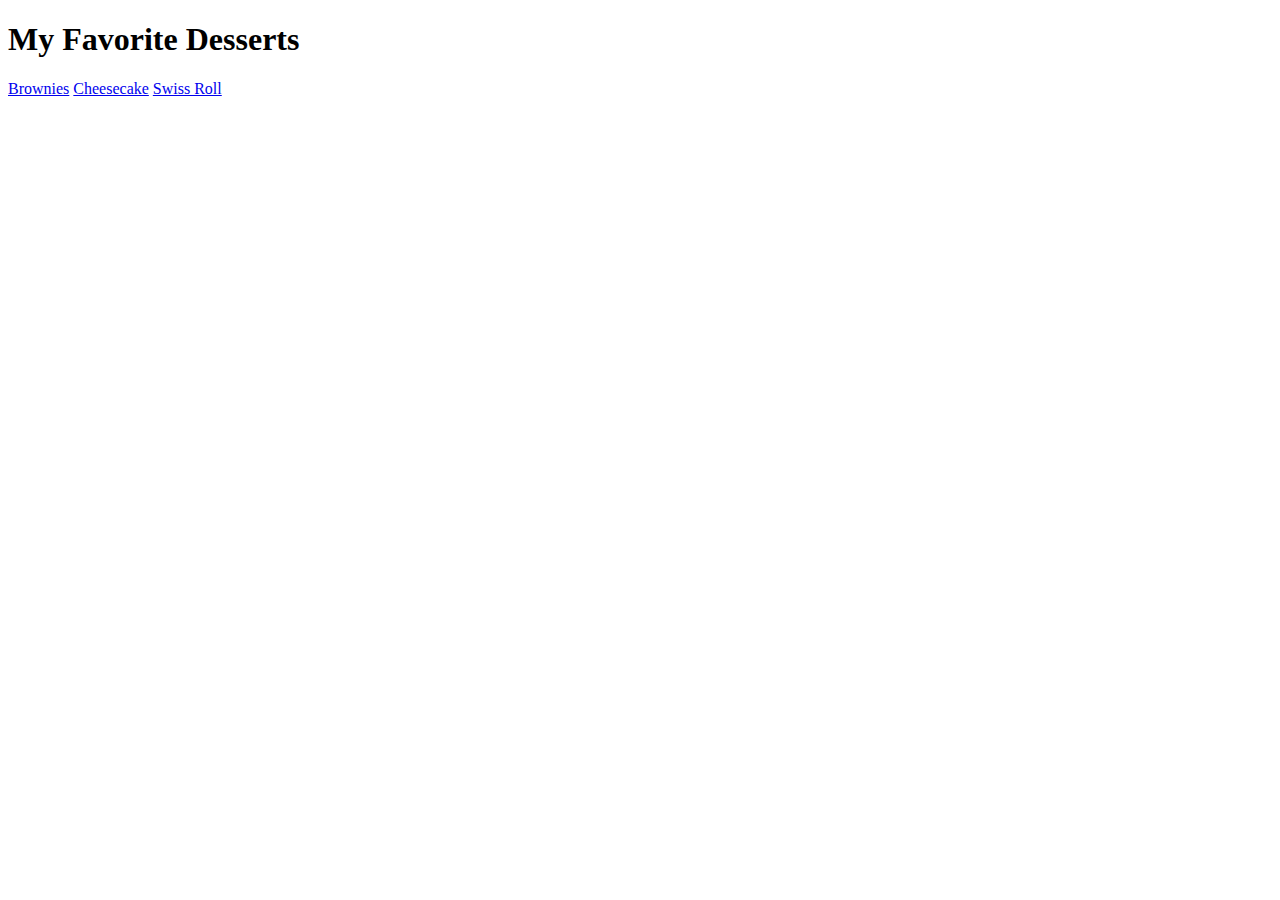
==== index.html @ 140e65a8 "write the recipe for the cheese cake" ====
<!DOCTYPE html>
<html lang="en">
<head>
    <meta charset="UTF-8">
    <title>My Favorite Desserts</title>
</head>
<body>
    <h1>My Favorite Desserts</h1>
    <a href="./pages/brownies.html">Brownies</a> 
    <a href="./pages/cheesecake.html">Cheesecake</a>
    <a href="./pages/swissroll.html">Swiss Roll</a>
</body>
</html>
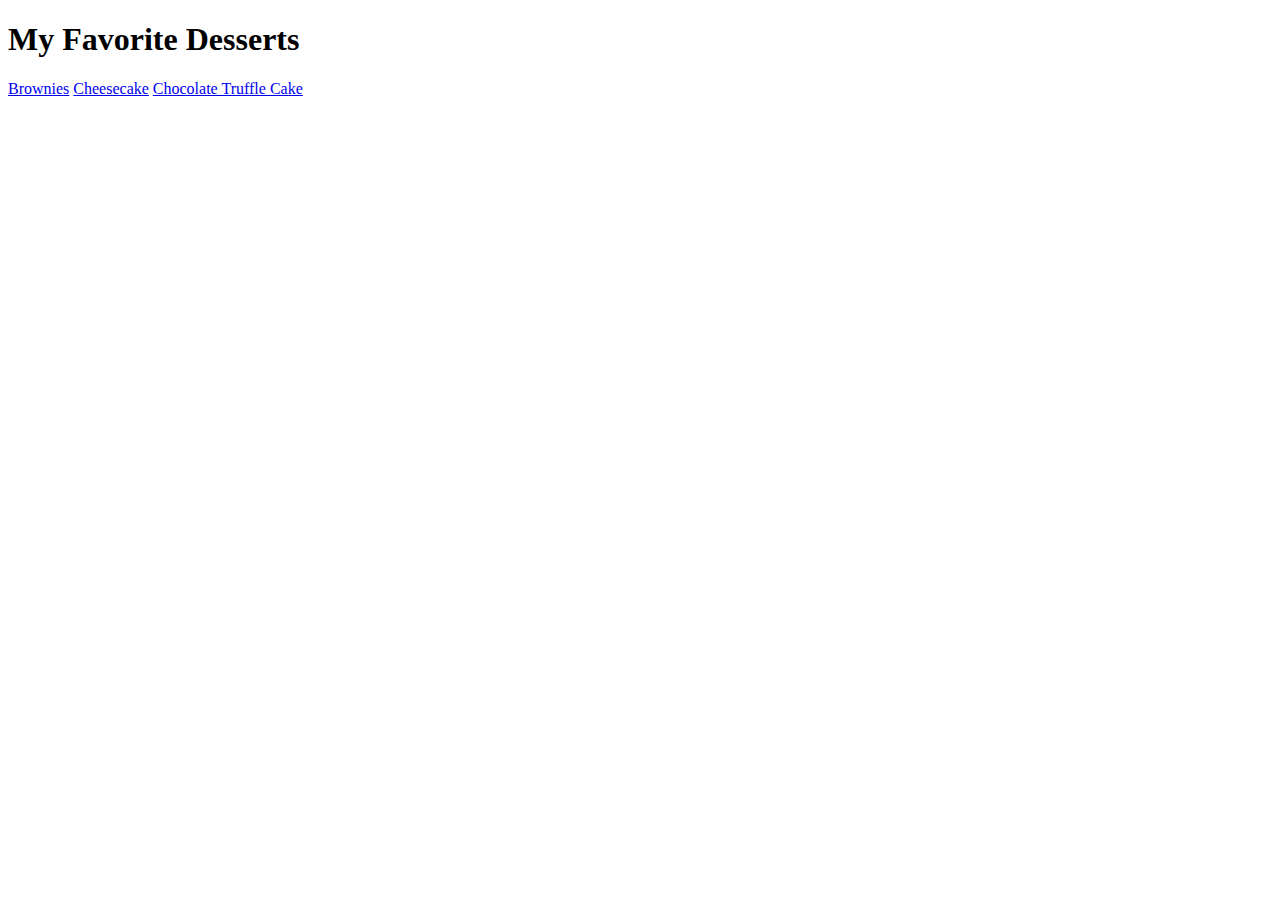
==== commit 6c93966a: "write the recipe for the chocolate cake" ====
--- a/index.html
+++ b/index.html
@@ -8,6 +8,6 @@
     <h1>My Favorite Desserts</h1>
     <a href="./pages/brownies.html">Brownies</a> 
     <a href="./pages/cheesecake.html">Cheesecake</a>
-    <a href="./pages/swissroll.html">Swiss Roll</a>
+    <a href="./pages/trufflecake.html">Chocolate Truffle Cake</a>
 </body>
 </html>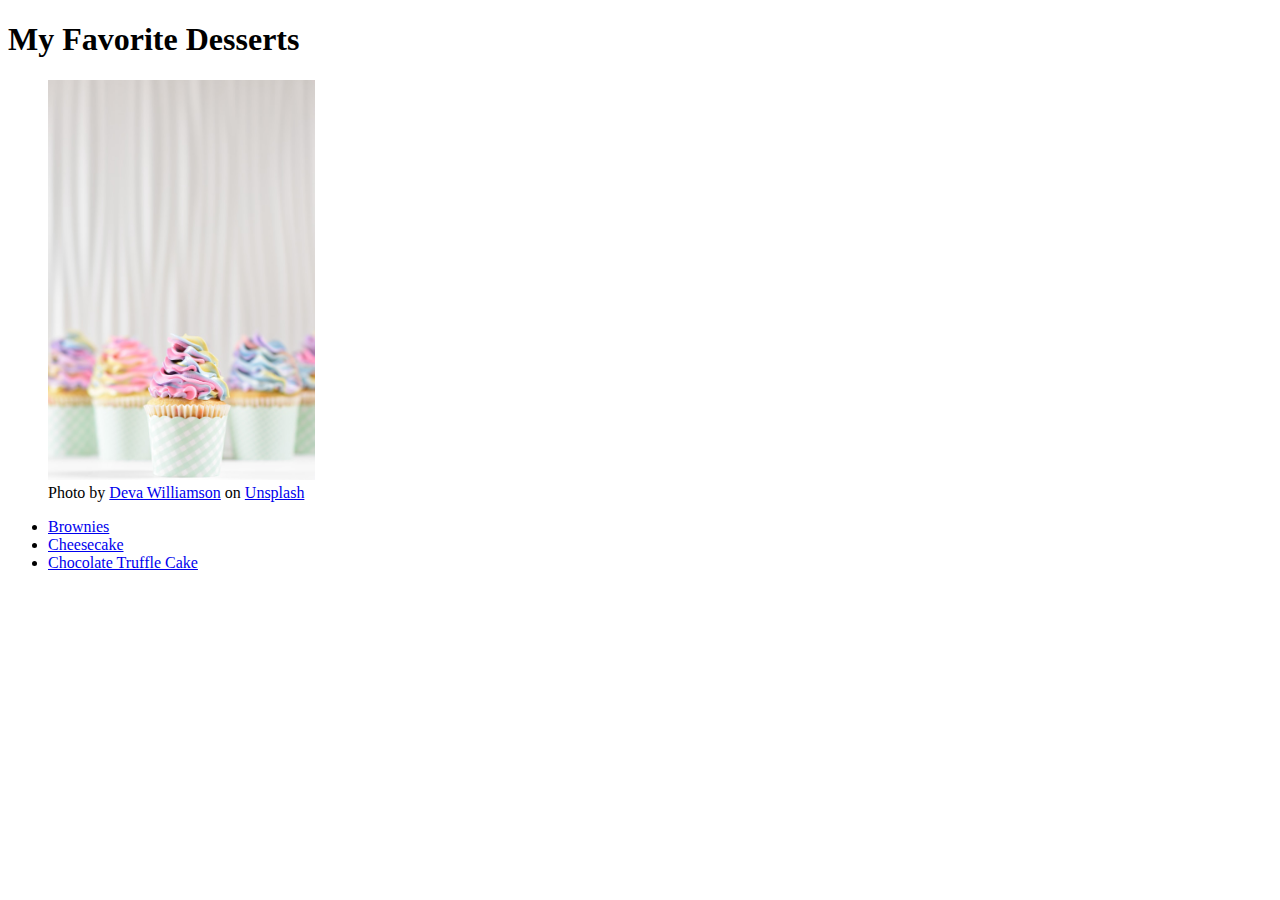
==== commit eee5db34: "finish the index page by adding a image and put putting the pages links into a list" ====
--- a/index.html
+++ b/index.html
@@ -6,8 +6,21 @@
 </head>
 <body>
     <h1>My Favorite Desserts</h1>
-    <a href="./pages/brownies.html">Brownies</a> 
-    <a href="./pages/cheesecake.html">Cheesecake</a>
-    <a href="./pages/trufflecake.html">Chocolate Truffle Cake</a>
+    <figure>
+        <img src="../images/cupcakes.jpg" 
+        alt="five colorful cupcakes"
+        height="400">
+        <figcaption>
+            Photo by <a href="https://unsplash.com/de/@biglaughkitchen?utm_source=unsplash&utm_medium=referral&utm_content=creditCopyText">Deva Williamson</a> on <a href="https://unsplash.com/de/fotos/ymy-t_sKkNk?utm_source=unsplash&utm_medium=referral&utm_content=creditCopyText">Unsplash</a>
+        </figcaption>
+    </figure>
+    <ul>
+        <li><a href="./pages/brownies.html">Brownies</a> </li>
+        <li><a href="./pages/cheesecake.html">Cheesecake</a></li>
+        <li><a href="./pages/trufflecake.html">Chocolate Truffle Cake</a></li>
+    </ul>
 </body>
-</html>+</html>
+
+
+
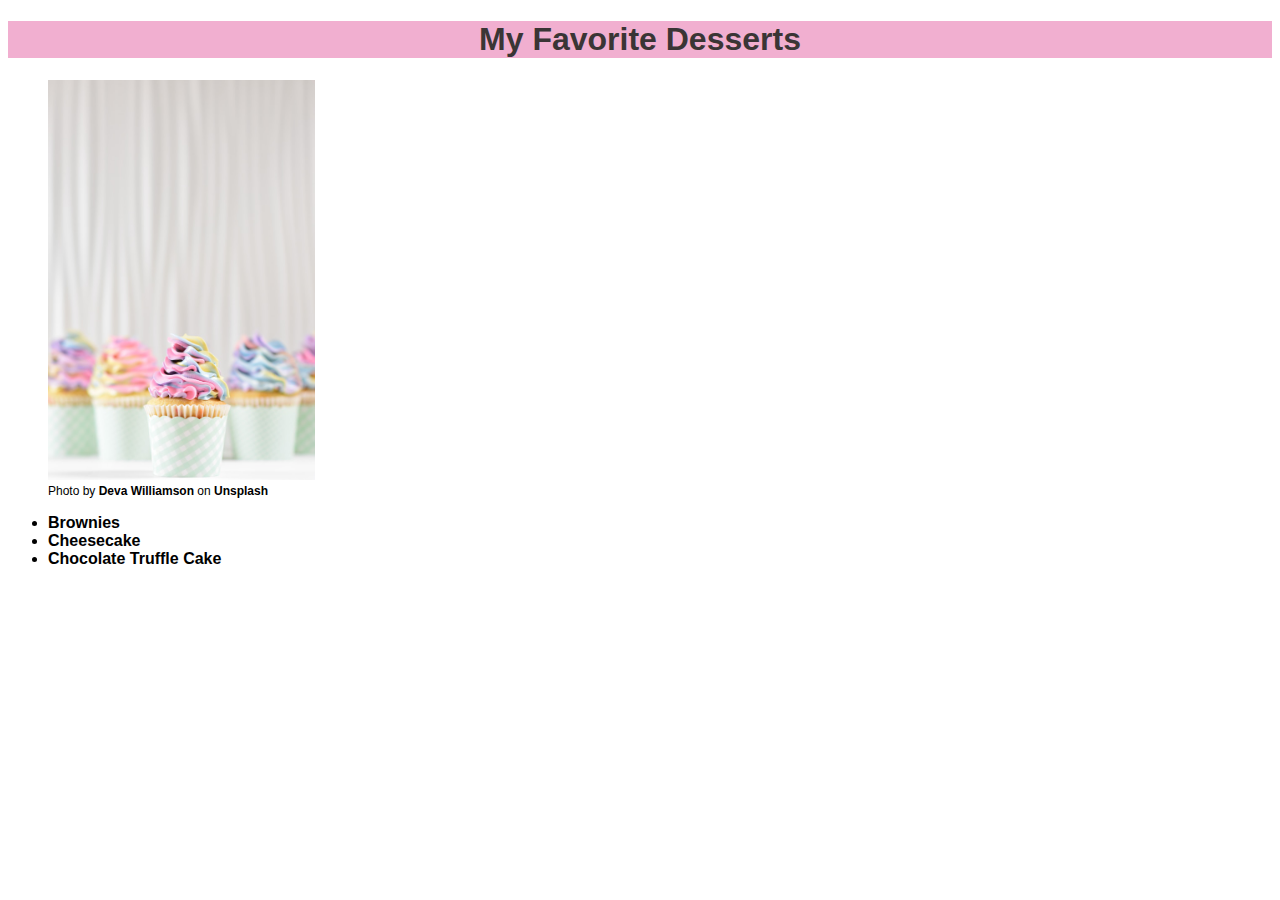
==== commit 337f683b: "add some basic cs styling to the pages" ====
--- a/index.html
+++ b/index.html
@@ -3,22 +3,27 @@
 <head>
     <meta charset="UTF-8">
     <title>My Favorite Desserts</title>
+    <link rel="stylesheet" href="./sytel.css">
 </head>
 <body>
     <h1>My Favorite Desserts</h1>
     <figure>
-        <img src="../images/cupcakes.jpg" 
+        <img src="./images/cupcakes.jpg" 
         alt="five colorful cupcakes"
         height="400">
         <figcaption>
             Photo by <a href="https://unsplash.com/de/@biglaughkitchen?utm_source=unsplash&utm_medium=referral&utm_content=creditCopyText">Deva Williamson</a> on <a href="https://unsplash.com/de/fotos/ymy-t_sKkNk?utm_source=unsplash&utm_medium=referral&utm_content=creditCopyText">Unsplash</a>
         </figcaption>
     </figure>
-    <ul>
-        <li><a href="./pages/brownies.html">Brownies</a> </li>
-        <li><a href="./pages/cheesecake.html">Cheesecake</a></li>
-        <li><a href="./pages/trufflecake.html">Chocolate Truffle Cake</a></li>
-    </ul>
+    <div class="recipe-table">
+        <ul>
+            <li><a href="./pages/brownies.html">Brownies</a> </li>
+            <li><a href="./pages/cheesecake.html">Cheesecake</a></li>
+            <li><a href="./pages/trufflecake.html">Chocolate Truffle Cake</a></li>
+        </ul>
+
+    </div>
+   
 </body>
 </html>
 
--- a/sytel.css
+++ b/sytel.css
@@ -0,0 +1,44 @@
+body{
+    font-family:'Segoe UI', Tahoma, Geneva, Verdana, sans-serif;
+
+}
+
+
+h1{ color: rgb(58, 53, 53);
+    background-color: rgb(241, 175, 208);
+    text-align: center;
+}
+
+a{
+    color: black;
+    font-weight: bold;
+    text-decoration:none;
+}
+
+figcaption{
+    font-size: 12px;
+}
+
+.ingredients.brownies{
+    background-color: rgba(21, 199, 184, 0.219);
+}
+
+.recipe.brownies{
+    background-color: rgba(92, 6, 6, 0.623);
+}
+
+.ingredients.cheesecake{
+    background-color: cornsilk;
+}
+
+.recipe.cheesecake{
+    background-color: rgb(241, 219, 223);
+}
+
+.ingredients.cake{
+  background-color: rgba(27, 74, 112, 0.568);
+}
+
+.recipe.cake{
+    background-color: rgba(124, 119, 119, 0.623);
+}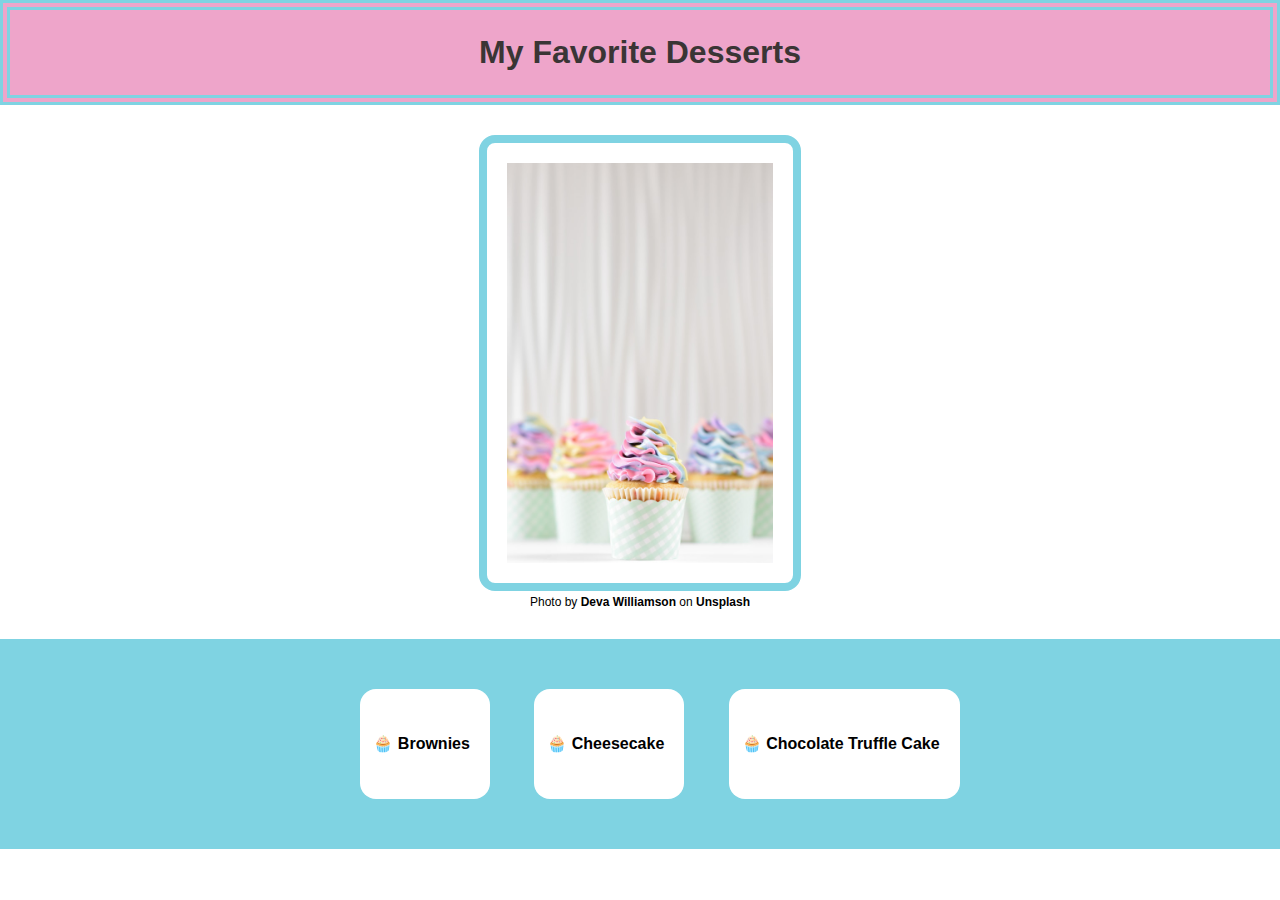
==== commit 96e78b82: "add more styling to the index page" ====
--- a/index.html
+++ b/index.html
@@ -3,21 +3,22 @@
 <head>
     <meta charset="UTF-8">
     <title>My Favorite Desserts</title>
-    <link rel="stylesheet" href="./sytel.css">
+    <link rel="stylesheet" href="./style.css">
 </head>
 <body>
     <h1>My Favorite Desserts</h1>
-    <figure>
+    <figure class="img-cupcake-container">
         <img src="./images/cupcakes.jpg" 
         alt="five colorful cupcakes"
-        height="400">
+        class="img-cupcake"
+        >
         <figcaption>
             Photo by <a href="https://unsplash.com/de/@biglaughkitchen?utm_source=unsplash&utm_medium=referral&utm_content=creditCopyText">Deva Williamson</a> on <a href="https://unsplash.com/de/fotos/ymy-t_sKkNk?utm_source=unsplash&utm_medium=referral&utm_content=creditCopyText">Unsplash</a>
         </figcaption>
     </figure>
     <div class="recipe-table">
-        <ul>
-            <li><a href="./pages/brownies.html">Brownies</a> </li>
+        <ul class="recipe-pages">
+            <li><a href="./pages/brownies.html">Brownies</a></li>
             <li><a href="./pages/cheesecake.html">Cheesecake</a></li>
             <li><a href="./pages/trufflecake.html">Chocolate Truffle Cake</a></li>
         </ul>
--- a/style.css
+++ b/style.css
@@ -0,0 +1,97 @@
+*{
+    margin:0;
+}
+
+body{
+    font-family:'Segoe UI', Tahoma, Geneva, Verdana, sans-serif;
+
+}
+
+
+h1{ 
+    background-color:  rgb(238, 165, 202);
+    color: rgb(58, 53, 53);
+    border: 10px double rgb(127, 211, 226);
+    padding:24px;
+    text-align: center;
+}
+
+a{
+    color: black;
+    font-weight: bold;
+    text-decoration:none;
+}
+
+figcaption{
+    font-size: 12px;
+}
+
+.img-cupcake-container{
+    text-align: center;
+    margin-top: 30px;
+    margin-bottom: 30px;
+}
+
+.img-cupcake{
+    height: 400px;
+    width: auto;
+    border: 8px solid rgb(127, 211, 226);
+    border-radius: 16px;
+    padding: 20px;
+}
+
+.recipe-table{
+    padding:30px;
+    padding-bottom: auto;
+    background-color: rgb(127, 211, 226);
+}
+
+.recipe-pages{
+    text-align: left;
+    list-style: none;
+    margin: 0;
+    line-height: 70px;
+    text-align: center;
+}
+
+.recipe-pages li {
+    background-color: white;
+    border-radius: 16px;
+    padding-left: 25px;
+    padding-top:20px;
+    padding-bottom: 20px;
+    padding-right: 20px;
+    margin: 20px;
+    text-indent: -0.75rem;
+    display: inline-block;
+  }
+
+.recipe-pages li::before {
+    content: '🧁 ';
+  }
+
+
+
+.ingredients.brownies{
+    background-color: rgba(21, 199, 184, 0.219);
+}
+
+.recipe.brownies{
+    background-color: rgba(92, 6, 6, 0.623);
+}
+
+.ingredients.cheesecake{
+    background-color: cornsilk;
+}
+
+.recipe.cheesecake{
+    background-color: rgb(241, 219, 223);
+}
+
+.ingredients.cake{
+  background-color: rgba(27, 74, 112, 0.568);
+}
+
+.recipe.cake{
+    background-color: rgba(124, 119, 119, 0.623);
+}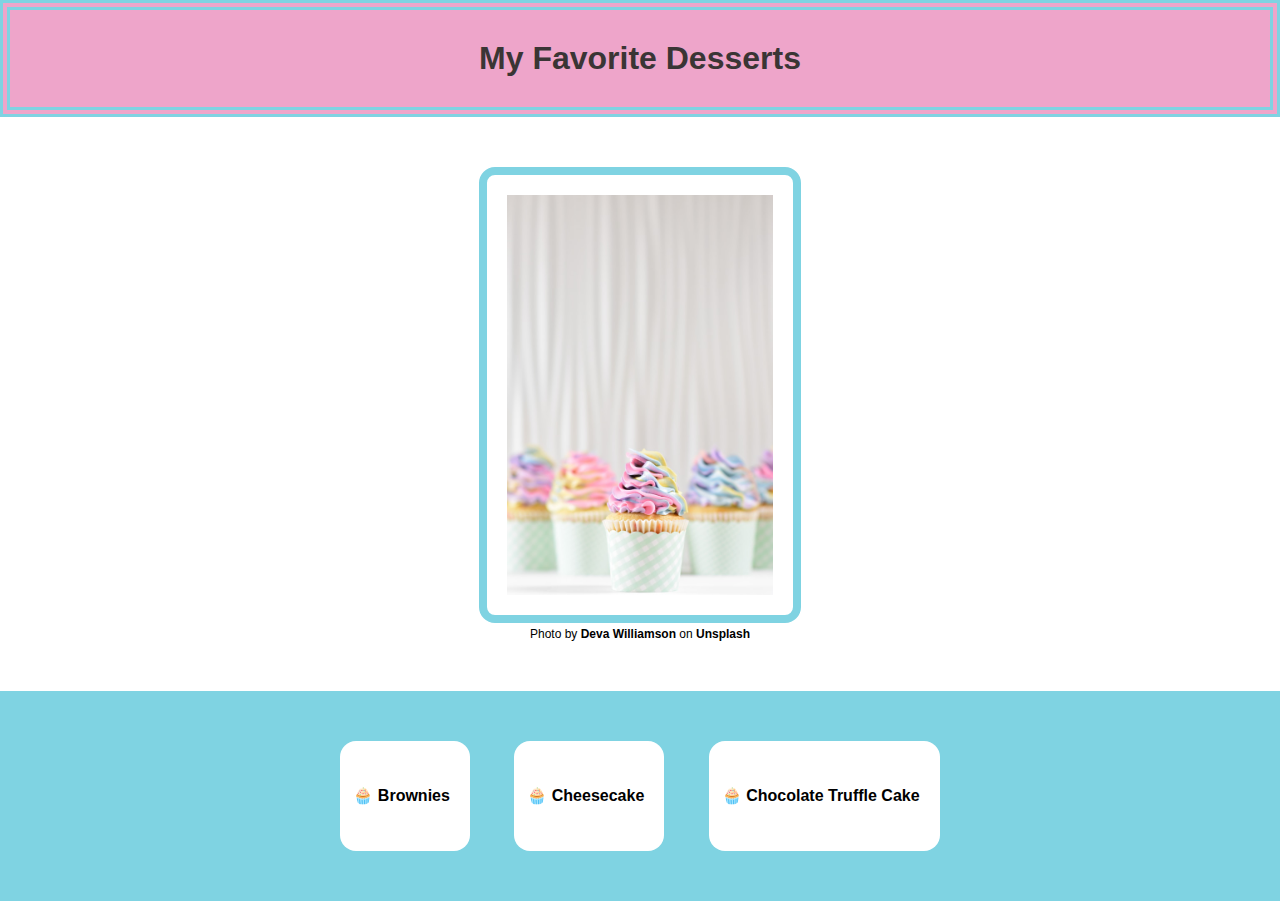
==== commit 6c0bbf6c: "changed background color of body to lightblue" ====
--- a/index.html
+++ b/index.html
@@ -7,24 +7,29 @@
 </head>
 <body>
     <h1>My Favorite Desserts</h1>
-    <figure class="img-cupcake-container">
-        <img src="./images/cupcakes.jpg" 
-        alt="five colorful cupcakes"
-        class="img-cupcake"
-        >
-        <figcaption>
-            Photo by <a href="https://unsplash.com/de/@biglaughkitchen?utm_source=unsplash&utm_medium=referral&utm_content=creditCopyText">Deva Williamson</a> on <a href="https://unsplash.com/de/fotos/ymy-t_sKkNk?utm_source=unsplash&utm_medium=referral&utm_content=creditCopyText">Unsplash</a>
-        </figcaption>
-    </figure>
-    <div class="recipe-table">
-        <ul class="recipe-pages">
-            <li><a href="./pages/brownies.html">Brownies</a></li>
-            <li><a href="./pages/cheesecake.html">Cheesecake</a></li>
-            <li><a href="./pages/trufflecake.html">Chocolate Truffle Cake</a></li>
-        </ul>
 
+    <div class="the-page">
+        <div class="cupcake-img-div">
+            <figure class="img-cupcake-container">
+                <img src="./images/cupcakes.jpg" 
+                alt="five colorful cupcakes"
+                class="img-cupcake"
+                >
+                <figcaption>
+                    Photo by <a href="https://unsplash.com/de/@biglaughkitchen?utm_source=unsplash&utm_medium=referral&utm_content=creditCopyText">Deva Williamson</a> on <a href="https://unsplash.com/de/fotos/ymy-t_sKkNk?utm_source=unsplash&utm_medium=referral&utm_content=creditCopyText">Unsplash</a>
+                </figcaption>
+            </figure>
+        </div>
+     
+        <div class="recipe-table">
+            <ul class="recipe-pages">
+                <li><a href="./pages/brownies.html">Brownies</a></li>
+                <li><a href="./pages/cheesecake.html">Cheesecake</a></li>
+                <li><a href="./pages/trufflecake.html">Chocolate Truffle Cake</a></li>
+            </ul>
+        </div>
     </div>
-   
+
 </body>
 </html>
 
--- a/style.css
+++ b/style.css
@@ -4,15 +4,14 @@
 
 body{
     font-family:'Segoe UI', Tahoma, Geneva, Verdana, sans-serif;
-
+    background-color: rgb(127, 211, 226);
 }
-
 
 h1{ 
     background-color:  rgb(238, 165, 202);
     color: rgb(58, 53, 53);
     border: 10px double rgb(127, 211, 226);
-    padding:24px;
+    padding:30px;
     text-align: center;
 }
 
@@ -26,10 +25,13 @@
     font-size: 12px;
 }
 
+.cupcake-img-div{
+    background-color: white;
+    padding: 50px;
+}
+
 .img-cupcake-container{
     text-align: center;
-    margin-top: 30px;
-    margin-bottom: 30px;
 }
 
 .img-cupcake{
@@ -40,16 +42,11 @@
     padding: 20px;
 }
 
-.recipe-table{
-    padding:30px;
-    padding-bottom: auto;
-    background-color: rgb(127, 211, 226);
-}
-
 .recipe-pages{
     text-align: left;
     list-style: none;
     margin: 0;
+    padding: 30px;
     line-height: 70px;
     text-align: center;
 }
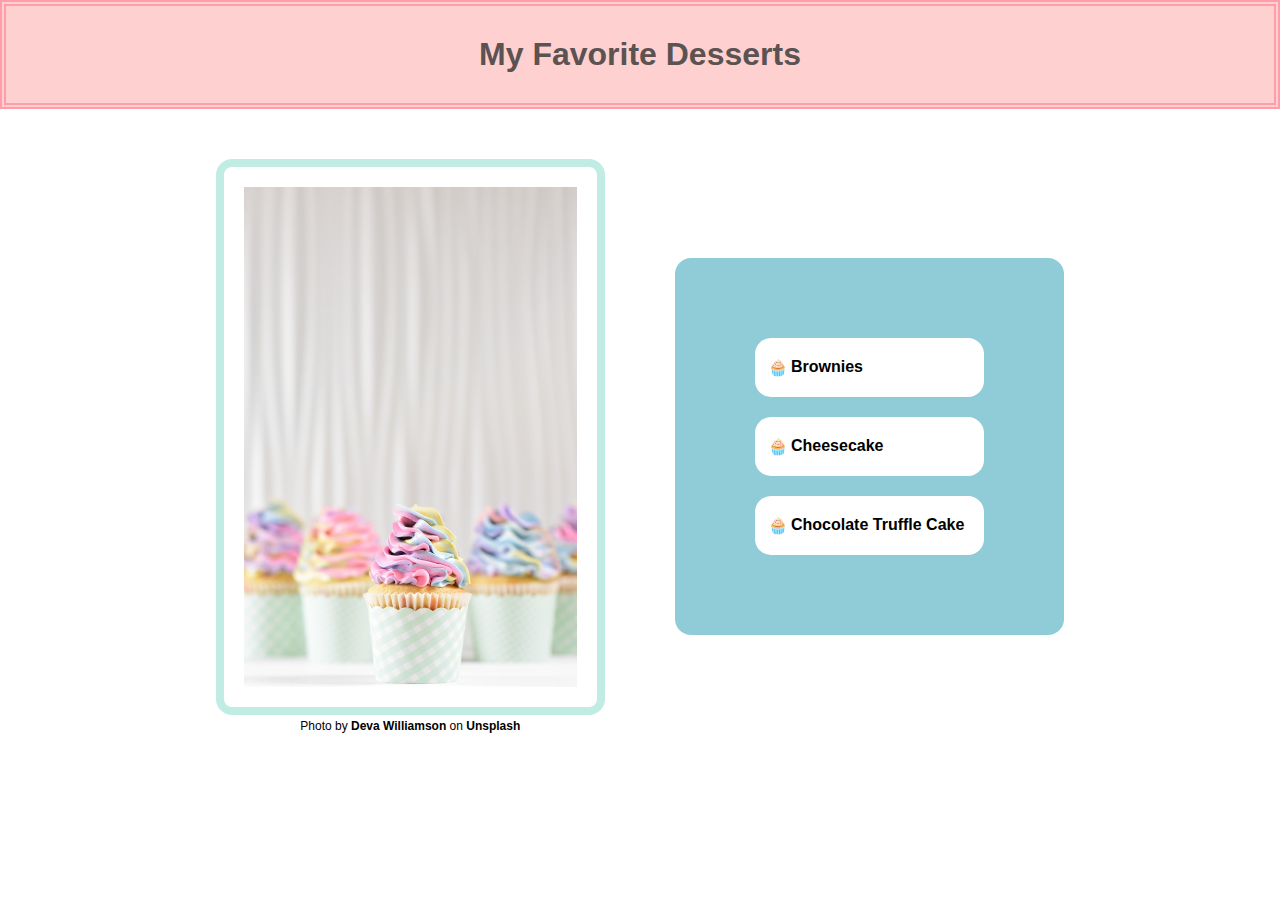
==== commit cc9c114b: "change of colors and style of main page" ====
--- a/index.html
+++ b/index.html
@@ -7,8 +7,7 @@
 </head>
 <body>
     <h1>My Favorite Desserts</h1>
-
-    <div class="the-page">
+    <div class="container1">
         <div class="cupcake-img-div">
             <figure class="img-cupcake-container">
                 <img src="./images/cupcakes.jpg" 
@@ -27,7 +26,7 @@
                 <li><a href="./pages/cheesecake.html">Cheesecake</a></li>
                 <li><a href="./pages/trufflecake.html">Chocolate Truffle Cake</a></li>
             </ul>
-        </div>
+       </div>
     </div>
 
 </body>
--- a/style.css
+++ b/style.css
@@ -1,16 +1,16 @@
 *{
     margin:0;
+    padding:0;
 }
 
 body{
     font-family:'Segoe UI', Tahoma, Geneva, Verdana, sans-serif;
-    background-color: rgb(127, 211, 226);
 }
 
 h1{ 
-    background-color:  rgb(238, 165, 202);
-    color: rgb(58, 53, 53);
-    border: 10px double rgb(127, 211, 226);
+    background-color: #FFD0D0;
+    color: rgb(91, 82, 82);
+    border: 6px double #FF9EAA;
     padding:30px;
     text-align: center;
 }
@@ -21,51 +21,74 @@
     text-decoration:none;
 }
 
-figcaption{
-    font-size: 12px;
+
+.container1{
+    display: flex;
+    justify-content: center;
+    align-items: center;
+    padding-top: 50px;
+    padding-bottom: 100px;
+    gap: 70px;
+
 }
 
 .cupcake-img-div{
     background-color: white;
-    padding: 50px;
-}
-
-.img-cupcake-container{
-    text-align: center;
 }
 
 .img-cupcake{
-    height: 400px;
+    height: 500px;
     width: auto;
-    border: 8px solid rgb(127, 211, 226);
+    border: 8px solid #C1ECE4;
     border-radius: 16px;
     padding: 20px;
 }
 
-.recipe-pages{
-    text-align: left;
-    list-style: none;
-    margin: 0;
-    padding: 30px;
-    line-height: 70px;
+figcaption{
+    font-size: 12px;
     text-align: center;
 }
 
+.recipe-table{
+   background-color: #3aa6b991;
+   padding: 60px;
+   border-radius: 16px;
+   display: flex;
+   justify-content: center;
+   align-items: center;
+}
+
+
+
+.recipe-pages{
+    list-style: none; 
+  
+}
+
 .recipe-pages li {
+    display: flex;
+    gap: 15px;
     background-color: white;
     border-radius: 16px;
     padding-left: 25px;
     padding-top:20px;
     padding-bottom: 20px;
     padding-right: 20px;
-    margin: 20px;
+    margin:20px;
     text-indent: -0.75rem;
-    display: inline-block;
   }
 
 .recipe-pages li::before {
     content: '🧁 ';
   }
+
+
+
+
+
+
+
+
 
 
 
